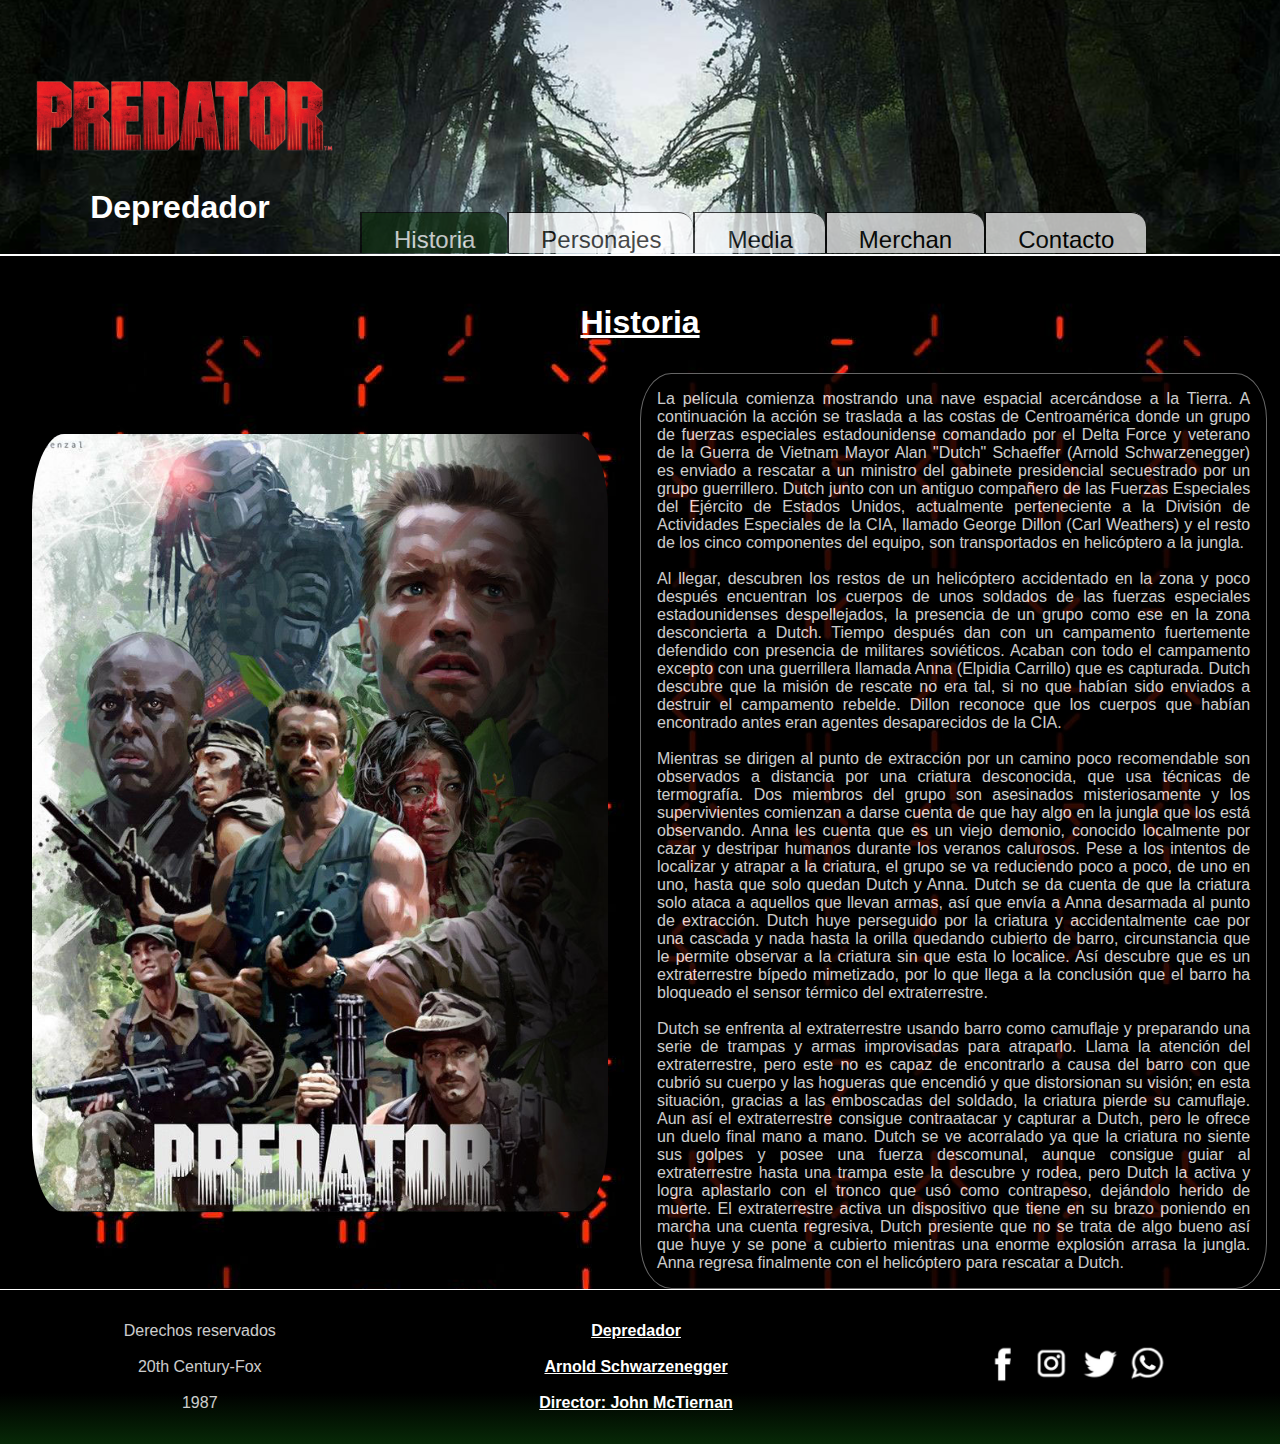
==== index.html @ c7ba1a28 "guardado inicial de proyecto" ====
<!DOCTYPE html>
<html lang="en">
<head>
    <meta charset="UTF-8">
    <meta http-equiv=”X-UA-Compatible” content=”ie=edge”>
    <meta name="viewport" content="width=device-width, initial-scale=1.0">
    <link rel="stylesheet" href="css/style.css">
    <title>Depredador</title>

</head>

  <body>

    <header>

        <div class="contenedor-img">
            <img class="titulo" src="img/Titulo.png" alt="Titulo">

            <h1 class="titulo-header">Depredador</h1>

        </div>

        <div class="div-nab-var">

            <nav class="Nab-var">
                <ol class="ol-nav">
                    <li class="li-nav">
                        <a class="a-nav active"  href="index.html">Historia</a>
                    </li>
                    <li class="li-nav">
                        <a class="a-nav" href="pages/personajes.html">Personajes</a>
                    </li>
                    <li class="li-nav">
                        <a class="a-nav" href="pages/media.html">Media</a>
                    </li>
                    <li class="li-nav">
                        <a class="a-nav" href="pages/merchan.html">Merchan</a>
                    </li>
                    <li class="li-nav">
                        <a class="a-nav" href="pages/contacto.html">Contacto</a>
                    </li>
                </ol>
    
            </nav>

        </div>


    </header>


    <main>

        <h2 class="Titulo-historia">Historia</h2>
        <div class="container-main">

            <img class="img-main" src="img/Portada.jpg" alt="Portada">

            <p class="texto-index">La película comienza mostrando una nave espacial acercándose a la Tierra. A continuación la acción se traslada a las costas de Centroamérica donde un grupo de fuerzas especiales estadounidense comandado por el Delta Force y veterano de la Guerra de Vietnam Mayor Alan "Dutch" Schaeffer (Arnold Schwarzenegger) es enviado a rescatar a un ministro del gabinete presidencial secuestrado por un grupo guerrillero. Dutch junto con un antiguo compañero de las Fuerzas Especiales del Ejército de Estados Unidos, actualmente perteneciente a la División de Actividades Especiales de la CIA, llamado George Dillon (Carl Weathers) y el resto de los cinco componentes del equipo, son transportados en helicóptero a la jungla.
            <br>
            <br>
            
            Al llegar, descubren los restos de un helicóptero accidentado en la zona y poco después encuentran los cuerpos de unos soldados de las fuerzas especiales estadounidenses despellejados, la presencia de un grupo como ese en la zona desconcierta a Dutch. Tiempo después dan con un campamento fuertemente defendido con presencia de militares soviéticos. Acaban con todo el campamento excepto con una guerrillera llamada Anna (Elpidia Carrillo) que es capturada. Dutch descubre que la misión de rescate no era tal, si no que habían sido enviados a destruir el campamento rebelde. Dillon reconoce que los cuerpos que habían encontrado antes eran agentes desaparecidos de la CIA.
            <br>
            <br>
            Mientras se dirigen al punto de extracción por un camino poco recomendable son observados a distancia por una criatura desconocida, que usa técnicas de termografía. Dos miembros del grupo son asesinados misteriosamente y los supervivientes comienzan a darse cuenta de que hay algo en la jungla que los está observando. Anna les cuenta que es un viejo demonio, conocido localmente por cazar y destripar humanos durante los veranos calurosos. Pese a los intentos de localizar y atrapar a la criatura, el grupo se va reduciendo poco a poco, de uno en uno, hasta que solo quedan Dutch y Anna. Dutch se da cuenta de que la criatura solo ataca a aquellos que llevan armas, así que envía a Anna desarmada al punto de extracción. Dutch huye perseguido por la criatura y accidentalmente cae por una cascada y nada hasta la orilla quedando cubierto de barro, circunstancia que le permite observar a la criatura sin que esta lo localice. Así descubre que es un extraterrestre bípedo mimetizado, por lo que llega a la conclusión que el barro ha bloqueado el sensor térmico del extraterrestre.
            <br>
            <br>
            Dutch se enfrenta al extraterrestre usando barro como camuflaje y preparando una serie de trampas y armas improvisadas para atraparlo. Llama la atención del extraterrestre, pero este no es capaz de encontrarlo a causa del barro con que cubrió su cuerpo y las hogueras que encendió y que distorsionan su visión; en esta situación, gracias a las emboscadas del soldado, la criatura pierde su camuflaje. Aun así el extraterrestre consigue contraatacar y capturar a Dutch, pero le ofrece un duelo final mano a mano. Dutch se ve acorralado ya que la criatura no siente sus golpes y posee una fuerza descomunal, aunque consigue guiar al extraterrestre hasta una trampa este la descubre y rodea, pero Dutch la activa y logra aplastarlo con el tronco que usó como contrapeso, dejándolo herido de muerte. El extraterrestre activa un dispositivo que tiene en su brazo poniendo en marcha una cuenta regresiva, Dutch presiente que no se trata de algo bueno así que huye y se pone a cubierto mientras una enorme explosión arrasa la jungla. Anna regresa finalmente con el helicóptero para rescatar a Dutch.
            </p>

        </div>

    </main>

    <footer>

        <p class="p-footer">
            Derechos reservados
            <br>
            <br>
            20th Century-Fox
            <br>
            <br>
            1987

        </p>

        <h2 class="titulo-footer">Depredador <br><br>Arnold Schwarzenegger <br><br>Director: John McTiernan</h2>
        
        <div class="Container-footer">

            <ol class="ol-footer">
                <li>
                    <a class="a-footer" href="http://google.com"><img class="img-social" src="img/facebook.png" alt=""></a>
                </li>
                <li>
                    <a class="a-footer" href="http://google.com"><img class="img-social" src="img/instagram.png" alt=""></a>
                </li>
                <li>
                    <a class="a-footer" href="http://google.com"><img class="img-social" src="img/twitter.png" alt=""></a>
                </li>
                <li>
                    <a class="a-footer" href="http://google.com"><img class="img-social"  src="img/whatsap.png" alt=""></a>
                </li>

            </ol>
            
        </div>


    </footer>


  </body>

</html>
---- css/style.css ----
* {
    padding: 0;
    margin: 0;
    box-sizing: border-box;
}

body {
    background-color: black;
    font-family:'Franklin Gothic Medium', 'Arial Narrow', Arial, sans-serif;
    font-size: 1rem;
}

 /* Header*/

 header {
    display: flex;
    align-items: center;
    background-image: url(../img/selva.jpg);
    background-position: center;
    height: 16rem;
    width: 100%;
    border-bottom:2px solid white;

 }

 div img {
    height: 10rem;
    width: auto;
    padding: 0%;
    margin: 0;
    flex-direction: column;
 }

 .contenedor-img {
    display: flex;
    flex-direction: column;
    align-items: center;
    height: auto;
 }

 .titulo-header {
    color: white;
 }

 .div-nab-var {
    display: flex;
    align-items: end;
    height: 100%;

 }

 /* Nav-bar*/

.ol-nav {
    display: flex;
}

.li-nav ¨{
    display: flex;
    align-items: end;
    
}


li {
    list-style-type: none;
    height:auto; 
    
}


.a-nav {
    text-decoration: none;
    border-left: 2px solid black;
    border-top: 1px solid black;
    color: black;
    font-size:x-large;
    text-align:center;
    padding-left: 2rem;
    padding-right: 2rem;
    padding-top: 0.8rem;
    background-color: white;
    opacity: 0.7;
    border-top-right-radius: 15px;
    
}

.active {
    background-color:rgb(9, 39, 9) ;
    color: white;
}


.a-nav:hover {
    background-color: rgb(9, 39, 9);
    color: white;
}

/* main-index*/

.Titulo-historia {

    color: white;
    font-size: 2rem;
    padding-top: 1rem;
    text-align: center;
    text-decoration: underline;
}
    

.container-main {
    display: flex;
    flex-wrap: wrap;
    align-items: center;
    border-bottom: 1px solid white;
}

.img-main {
    border-radius: 10%;
    height: auto;
    width: 50%;
    padding: 0rem 2rem;
    margin-bottom: 1rem;
}

p {
    padding: 1rem;  
    text-align: justify;
    color: white;
    width: 49%;
    border-left: 1px solid white;
    background-color: black;
    opacity: 0.8;
    border: 1px solid grey;
    border-radius: 5%;

}

/* main-personajes */

main {

    background-image: url(../img/fondo.jpg);
}

.titulo-personajes {
    font-size: 2rem;
}

.Container-personajes {
    display: flex;
    flex-direction: column;
    align-items: center;
    border-bottom: 1px solid white;
}

.div-personajes {
    display: flex;
    justify-content: space-around;
    margin: 2rem;
    
}

.texto-personajes {
    width:50%;
    background-color: black;
    opacity: 0.8;
    border: 1px solid grey;
    border-radius: 10%;
}

.img-personaje {
    width: 500px;
    height: 300px;
    margin-right: 2rem;
    border-radius: 15%;
    
}
.p-personajes{
    margin-top: 2rem;
    border-left: none;
    width: 100%;
    align-items: flex-start;
    text-align: justify;
    border: none;
    
}

h2 {
    color: white;
    text-align: center;
    margin: 2rem;
    text-decoration: underline;
}

h3 {
    padding: 1rem;
    color: white;
    text-align: center;
    text-decoration: underline;
}

.img-portada {

    width: 1000px;
    height: 700px;
    border-radius: 10%;

}

/* main-media*/

.body-media {
    padding: 0;
    margin: 0;
    box-sizing: border-box;
}

.div-nab-var-media {
    display: flex;
    align-items: end;
    height: 100%;
}


.main-media {
    border-bottom: 1px solid white;
}

.ol-nav-media {
    display: flex;
    padding-left: 0;
    margin-bottom: 0;
}

.li-nav-media ¨{
    display: flex;
}


li {
    list-style-type: none;

}


.a-nav-media {
    text-decoration: none;
    border-left: 2px solid black;
    border-top: 1px solid black;
    color: black;
    font-size:x-large;
    text-align:center;
    padding-left: 2rem;
    padding-right: 2rem;
    padding-top: 0.8rem;
    background-color: white;
    opacity: 0.7;
    border-top-right-radius: 15px;
    padding-bottom: 0.4rem;    
}

.active {
    background-color:rgb(9, 39, 9) ;
    color: white;
}


.a-nav-media:hover {
    background-color: rgb(9, 39, 9);
    color: white;
}

.header-media {
    display: flex;
    align-items: center;
    background-image: url(../img/selva.jpg);
    background-position: center;
    height: 16rem;
    width: 100%;
    border-bottom:2px solid white;
}

.titulo-header-media {
    color: white;
    font-size: 2rem;
}


/* main-merchan*/

.main-mercha {
    margin-right: 0;
} 


.grid-container {
    display: flex;
    display: grid;
    grid-template-rows: 1fr 1fr 1fr;
    grid-template-columns: 1fr 1fr;
    border-bottom: 1px solid white;
}

.grid-item {
    background-color: rgb(7, 41, 7) ;
    margin:2rem;
    padding:2rem;
    display: flex;
    flex-direction: column;
    align-items: center;
    border-radius: 10%;
    box-shadow: 3px 0px 5px 10px rgb(133, 26, 26);

}

.img-merchan {

    width: 300px;
    height: 400px;
    align-content: center;  
    border-radius: 10%;
}

.p-merchan {
    padding: 0;
    border: none;
    text-align: center;
    margin-top: 1rem;
}

/* Main-contacto */

.header-contacto {
    background-color: black;
    
}

.main-contacto {
    border-bottom: 1px solid white;
    background-color: black;
    margin-right: 0;
}

.h2-contacto {
    margin: 2rem 0rem;
}

.div-conyainer-contacto {
    display: flex;
    flex-direction: column;
    
}

.form-contacto {
    width: 50%;
    display: flex;
    flex-direction: column;
    align-items: start;
    padding-left: 2rem;
    
}

.p-contacto {
    border: none;
    margin-left: 1rem;
}

.input-contacto {
    margin: 0.5rem;
    align-items:start;
    flex-direction: column;
}

.area-contacto {
    margin: 0.5rem;
}

/* Footer */

footer {
    background-image: linear-gradient(black, black, black , rgb(7, 41, 7));
    height: auto;
    display: flex;
    align-items: center;
    justify-content: space-around;

}

.Container-footer {
    display: flex;
    flex-direction: row;
}

.img-social {

    width: 3rem;
    height: 3rem;   
}

.ol-footer {
    display: flex;
}

.titulo-footer {
    color: white;
    font-size: 1rem;
    text-align: center;
}

.p-footer {
    border: none;
    text-align: center;
    width: auto;
    background: none;
}


/* footer-media */

.titulo-footer-media {
    color: white;
    font-size: 1rem;
    text-align: center;
}

.p-footer-media {
    border: none;
    text-align: center;
    width: auto;
    background: none;
    padding: 0;
    margin: 0;
}
.footer-media {
    padding: 0;
    margin: 0;
    display: flex;
    align-content: center;
}

@media only screen and (max-width: 500px) 
{

    body {
        font-size: xx-small;
    }

    .div-nab-var {
        background-color: black;
        width: 100%;
    }

    .titulo-header {
        color: black;
    }

   .ol-nav {
    flex-direction: column;
    width: 100%;
    
   }

   .Nab-var {
    background-color: black;
    height: 100%;
    width: 100%;
    display: flex;
    align-items: center;

   }

   .li-nav {
    padding-top: 0.5rem;
    padding-bottom: 0.5rem;
    margin: 0;
    width: 100%;
    text-align: center;
    height: auto;
    border-top: 1px solid white;
    
    
   }
   .a-nav {

    font-size: large;
    margin: 0;
    background:none;    
    border: none;
    color:white;
    opacity: 100%;
    
   }

   footer {
    flex-direction: column;
   }

   header {
    background-color: black;
    flex-direction: row;
    border-bottom: none;
   }

   .container-main {
    display: flex;
    flex-direction: column;
   }
   .texto-index {
    width: 80%;
   }
   .img-main {
    width: 90%;
   }

   .img-portada {
    width: 90%;
    height: 90%;
   }

   .div-personajes {
    flex-direction: column;
   }

   .div-personajes {
    align-items: center;
    margin-bottom: 0;
   }

   .img-personaje {
    width: 90%;
    margin-right: 0;
    margin-bottom: 1rem;
   }
   .texto-personajes {
    width: 90%;
   }

   .p-personajes {
    margin-top: 0;
   }

   /* responsive Media */

   .div-nab-var-media {
    background-color: black;
    width: 100%;
    height: 100%;
}

.titulo-header-media {
    color: black;
}

.ol-nav-media {
flex-direction: column;
width: 100%;

}

.Nab-var-media {
background-color: black;
height: 100%;
width: 100%;
display: flex;
align-items: center;

}

.li-nav-media {
padding-top: 0.3rem;
padding-bottom: 0.3rem;
margin: 0;
width: 100%;
text-align: center;
height: auto;
border-top: 1px solid white;


}
.a-nav-media {

font-size: large;
margin: 0;
background:none;    
border: none;
color:white;
opacity: 100%;

}

.titulo-header-media {
    font-size:medium;
}

.p-footer-media {
    padding-top: 1rem;
}

.ol-footer {
    padding-left: 0;
}

}
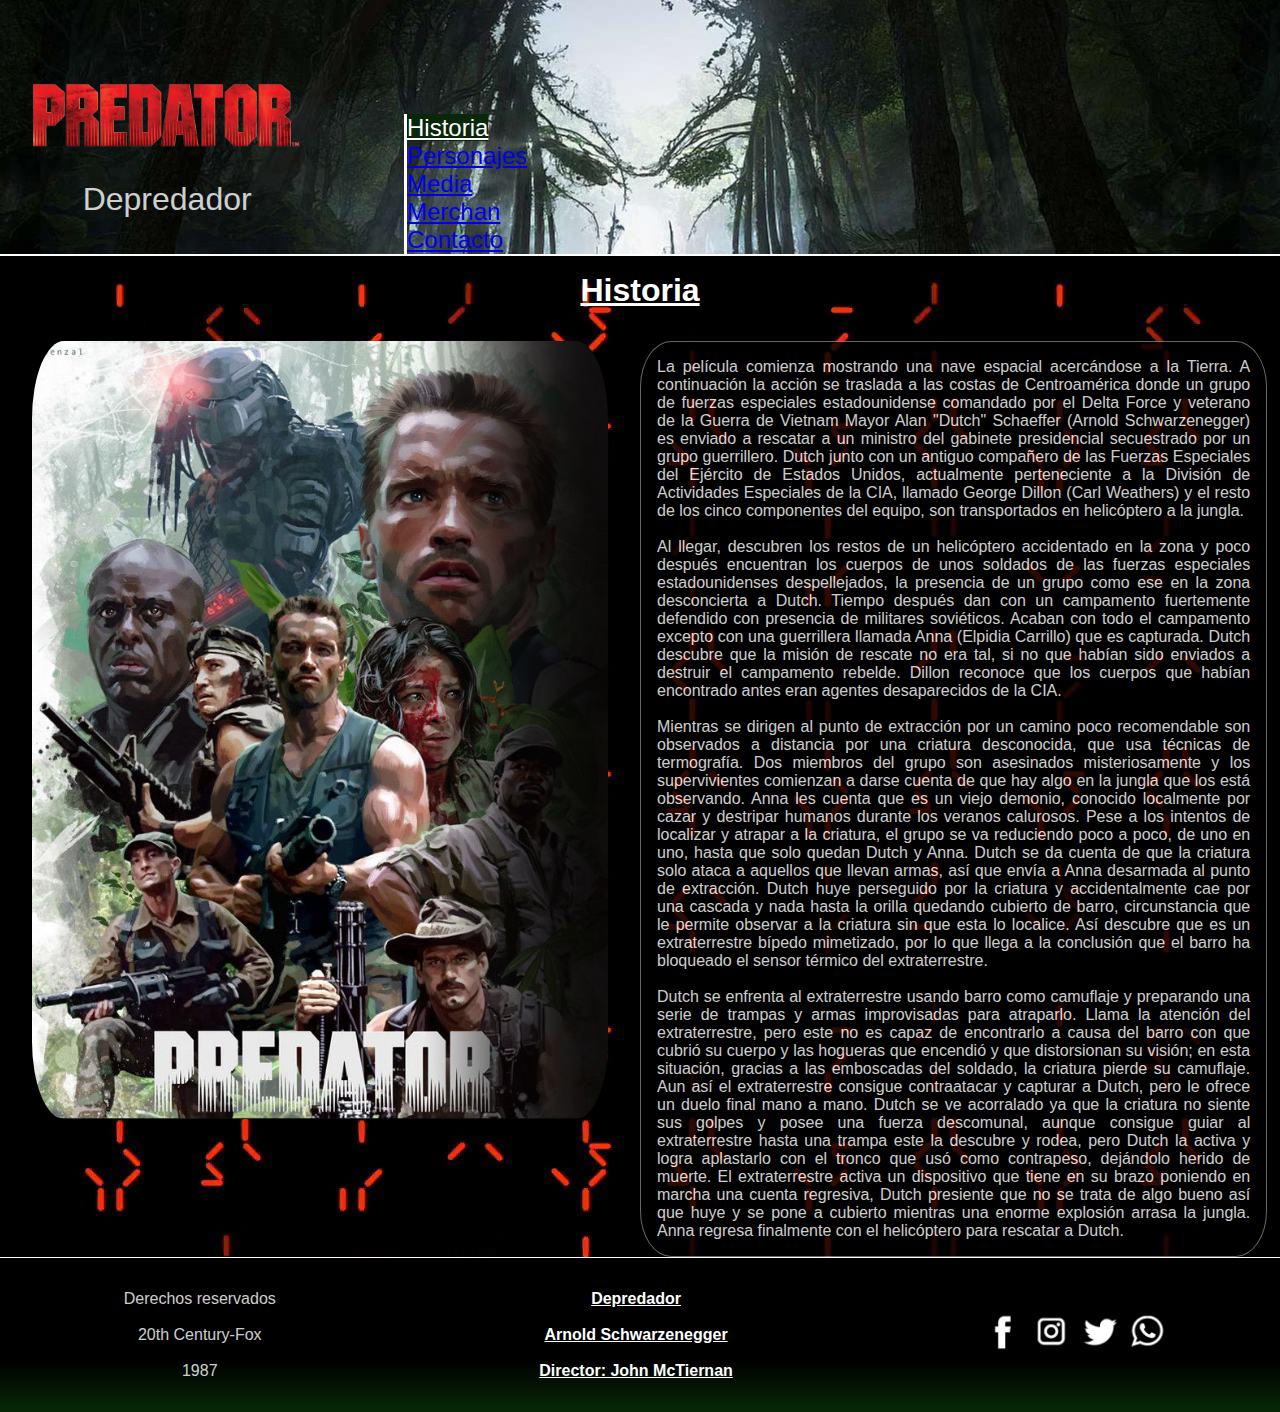
==== commit 90af9729: "correccion Navbar, arreglos foother, correcciones mediaqueri" ====
--- a/index.html
+++ b/index.html
@@ -4,6 +4,7 @@
     <meta charset="UTF-8">
     <meta http-equiv=”X-UA-Compatible” content=”ie=edge”>
     <meta name="viewport" content="width=device-width, initial-scale=1.0">
+    <link href="https://cdn.jsdelivr.net/npm/bootstrap@5.3.2/dist/css/bootstrap.min.css" rel="stylesheet" integrity="sha384-T3c6CoIi6uLrA9TneNEoa7RxnatzjcDSCmG1MXxSR1GAsXEV/Dwwykc2MPK8M2HN" crossorigin="anonymous">
     <link rel="stylesheet" href="css/style.css">
     <title>Depredador</title>
 
@@ -16,33 +17,29 @@
         <div class="contenedor-img">
             <img class="titulo" src="img/Titulo.png" alt="Titulo">
 
-            <h1 class="titulo-header">Depredador</h1>
+            <p class="titulo-header">Depredador</p>
 
         </div>
-
-        <div class="div-nab-var">
-
-            <nav class="Nab-var">
-                <ol class="ol-nav">
-                    <li class="li-nav">
-                        <a class="a-nav active"  href="index.html">Historia</a>
-                    </li>
-                    <li class="li-nav">
-                        <a class="a-nav" href="pages/personajes.html">Personajes</a>
-                    </li>
-                    <li class="li-nav">
-                        <a class="a-nav" href="pages/media.html">Media</a>
-                    </li>
-                    <li class="li-nav">
-                        <a class="a-nav" href="pages/merchan.html">Merchan</a>
-                    </li>
-                    <li class="li-nav">
-                        <a class="a-nav" href="pages/contacto.html">Contacto</a>
-                    </li>
-                </ol>
-    
-            </nav>
-
+         
+        <div class="div-nab-var-media">    
+        
+            <ul class="nav justify-content-end bg-secondary opacity-75">
+                <li class="nav-item">
+                    <a class="nav-link text-color-white active" aria-current="page" href="index.html">Historia</a>
+                </li>
+                <li class="nav-item">
+                    <a class="nav-link text-white" href="./pages/personajes.html">Personajes</a>
+                </li>
+                <li class="nav-item">
+                    <a class="nav-link text-white" href="./pages/media.html">Media</a>
+                </li>
+                <li class="nav-item">
+                    <a class="nav-link text-white" href="./pages/merchan.html">Merchan</a>
+                </li><li class="nav-item">
+                    <a class="nav-link text-white  " href="./pages/contacto.html">Contacto</a>
+                </li>
+            </ul>
+            
         </div>
 
 
@@ -51,7 +48,7 @@
 
     <main>
 
-        <h2 class="Titulo-historia">Historia</h2>
+        <h1 class="Titulo-historia1">Historia</h1>
         <div class="container-main">
 
             <img class="img-main" src="img/Portada.jpg" alt="Portada">
@@ -90,21 +87,21 @@
         
         <div class="Container-footer">
 
-            <ol class="ol-footer">
+            <ul class="ul-footer">
                 <li>
-                    <a class="a-footer" href="http://google.com"><img class="img-social" src="img/facebook.png" alt=""></a>
+                    <a class="a-footer" href="https://es-es.facebook.com/"><img class="img-social" src="img/facebook.png" alt=""></a>
                 </li>
                 <li>
-                    <a class="a-footer" href="http://google.com"><img class="img-social" src="img/instagram.png" alt=""></a>
+                    <a class="a-footer" href="https://www.instagram.com/"><img class="img-social" src="img/instagram.png" alt=""></a>
                 </li>
                 <li>
-                    <a class="a-footer" href="http://google.com"><img class="img-social" src="img/twitter.png" alt=""></a>
+                    <a class="a-footer" href="https://twitter.com/x"><img class="img-social" src="img/twitter.png" alt=""></a>
                 </li>
                 <li>
-                    <a class="a-footer" href="http://google.com"><img class="img-social"  src="img/whatsap.png" alt=""></a>
+                    <a class="a-footer" href="https://web.whatsapp.com/"><img class="img-social"  src="img/whatsap.png" alt=""></a>
                 </li>
 
-            </ol>
+            </ul>
             
         </div>
 
--- a/css/style.css
+++ b/css/style.css
@@ -20,11 +20,10 @@
     height: 16rem;
     width: 100%;
     border-bottom:2px solid white;
-
  }
 
  div img {
-    height: 10rem;
+    height: 9rem;
     width: auto;
     padding: 0%;
     margin: 0;
@@ -40,60 +39,16 @@
 
  .titulo-header {
     color: white;
+    font-size: 2rem;
+    padding: 0;
+    background:none;
+    border: none;
  }
-
- .div-nab-var {
-    display: flex;
-    align-items: end;
-    height: 100%;
-
- }
-
- /* Nav-bar*/
-
-.ol-nav {
-    display: flex;
-}
-
-.li-nav ¨{
-    display: flex;
-    align-items: end;
-    
-}
 
 
 li {
     list-style-type: none;
-    height:auto; 
-    
-}
-
-
-.a-nav {
-    text-decoration: none;
-    border-left: 2px solid black;
-    border-top: 1px solid black;
-    color: black;
-    font-size:x-large;
-    text-align:center;
-    padding-left: 2rem;
-    padding-right: 2rem;
-    padding-top: 0.8rem;
-    background-color: white;
-    opacity: 0.7;
-    border-top-right-radius: 15px;
-    
-}
-
-.active {
-    background-color:rgb(9, 39, 9) ;
-    color: white;
-}
-
-
-.a-nav:hover {
-    background-color: rgb(9, 39, 9);
-    color: white;
+    height:auto;  
 }
 
 /* main-index*/
@@ -106,12 +61,22 @@
     text-align: center;
     text-decoration: underline;
 }
+
+.Titulo-historia1 {
+    
+    color: white;
+    font-size: 2rem;
+    padding-top: 1rem;
+    text-align: center;
+    text-decoration: underline;
+    margin-bottom: 2rem;
+}
     
 
 .container-main {
     display: flex;
     flex-wrap: wrap;
-    align-items: center;
+    align-items:start;
     border-bottom: 1px solid white;
 }
 
@@ -133,7 +98,6 @@
     opacity: 0.8;
     border: 1px solid grey;
     border-radius: 5%;
-
 }
 
 /* main-personajes */
@@ -201,11 +165,9 @@
 }
 
 .img-portada {
-
     width: 1000px;
     height: 700px;
     border-radius: 10%;
-
 }
 
 /* main-media*/
@@ -218,37 +180,30 @@
 
 .div-nab-var-media {
     display: flex;
-    align-items: end;
+    align-items:end;
     height: 100%;
-}
-
+    padding: 0 5rem;
+    font-size:x-large;
+}
+
+.div-nab-var-media ul li{
+    border-left: 3px solid white;
+    border-top: 20%;
+}
 
 .main-media {
     border-bottom: 1px solid white;
 }
 
-.ol-nav-media {
-    display: flex;
-    padding-left: 0;
-    margin-bottom: 0;
-}
-
-.li-nav-media ¨{
-    display: flex;
-}
-
 
 li {
     list-style-type: none;
-
-}
-
+}
 
 .a-nav-media {
     text-decoration: none;
     border-left: 2px solid black;
     border-top: 1px solid black;
-    color: black;
     font-size:x-large;
     text-align:center;
     padding-left: 2rem;
@@ -281,18 +236,12 @@
     border-bottom:2px solid white;
 }
 
-.titulo-header-media {
-    color: white;
-    font-size: 2rem;
-}
-
 
 /* main-merchan*/
 
 .main-mercha {
     margin-right: 0;
 } 
-
 
 .grid-container {
     display: flex;
@@ -346,10 +295,9 @@
     margin: 2rem 0rem;
 }
 
-.div-conyainer-contacto {
-    display: flex;
-    flex-direction: column;
-    
+.div-container-contacto {
+    display: flex;
+    flex-direction: column;
 }
 
 .form-contacto {
@@ -358,7 +306,6 @@
     flex-direction: column;
     align-items: start;
     padding-left: 2rem;
-    
 }
 
 .p-contacto {
@@ -384,7 +331,6 @@
     display: flex;
     align-items: center;
     justify-content: space-around;
-
 }
 
 .Container-footer {
@@ -398,7 +344,7 @@
     height: 3rem;   
 }
 
-.ol-footer {
+.ul-footer {
     display: flex;
 }
 
@@ -417,6 +363,7 @@
 
 
 /* footer-media */
+
 
 .titulo-footer-media {
     color: white;
@@ -439,6 +386,7 @@
     align-content: center;
 }
 
+
 @media only screen and (max-width: 500px) 
 {
 
@@ -447,58 +395,22 @@
     }
 
     .div-nab-var {
+        display: flex;
         background-color: black;
-        width: 100%;
+        width: auto;
     }
 
     .titulo-header {
         color: black;
     }
 
-   .ol-nav {
-    flex-direction: column;
-    width: 100%;
-    
-   }
-
-   .Nab-var {
-    background-color: black;
-    height: 100%;
-    width: 100%;
-    display: flex;
-    align-items: center;
-
-   }
-
-   .li-nav {
-    padding-top: 0.5rem;
-    padding-bottom: 0.5rem;
-    margin: 0;
-    width: 100%;
-    text-align: center;
-    height: auto;
-    border-top: 1px solid white;
-    
-    
-   }
-   .a-nav {
-
-    font-size: large;
-    margin: 0;
-    background:none;    
-    border: none;
-    color:white;
-    opacity: 100%;
-    
-   }
-
    footer {
     flex-direction: column;
    }
 
    header {
     background-color: black;
-    flex-direction: row;
+    flex-direction: column;
     border-bottom: none;
    }
 
@@ -507,14 +419,14 @@
     flex-direction: column;
    }
    .texto-index {
-    width: 80%;
+    width: auto;
    }
    .img-main {
     width: 90%;
    }
 
    .img-portada {
-    width: 90%;
+    width: auto;
     height: 90%;
    }
 
@@ -542,63 +454,55 @@
 
    /* responsive Media */
 
-   .div-nab-var-media {
-    background-color: black;
-    width: 100%;
-    height: 100%;
-}
-
-.titulo-header-media {
+
+   body {
+
+    font-size: 0.9rem;
+   }
+
+    .titulo-header-media {
     color: black;
-}
-
-.ol-nav-media {
-flex-direction: column;
-width: 100%;
-
-}
-
-.Nab-var-media {
-background-color: black;
-height: 100%;
-width: 100%;
-display: flex;
-align-items: center;
-
-}
-
-.li-nav-media {
-padding-top: 0.3rem;
-padding-bottom: 0.3rem;
-margin: 0;
-width: 100%;
-text-align: center;
-height: auto;
-border-top: 1px solid white;
-
-
-}
-.a-nav-media {
-
-font-size: large;
-margin: 0;
-background:none;    
-border: none;
-color:white;
-opacity: 100%;
-
-}
-
-.titulo-header-media {
-    font-size:medium;
-}
-
-.p-footer-media {
-    padding-top: 1rem;
-}
-
-.ol-footer {
-    padding-left: 0;
-}
-
+    margin-bottom: 0;
+    font-size:x-large;
+    
+    }
+    
+    .titulo-header-media {
+        font-size:medium;
+    }
+
+    .p-footer-media {
+        padding-top: 1rem;
+    }
+
+    .ul-footer {
+        padding-left: 0;
+    }
+    .img-portada {
+        width: 90%;
+    }
+    
+    .grid-container {
+        display: flex;
+        display: grid;
+        grid-template-rows: 1fr;
+        grid-template-columns: 1fr;
+        border-bottom: 1px solid white;
+    }
+    .container-main {
+        align-items:center;
+    }
+    .div-nab-var-media {
+        
+        padding: 0 0rem;
+        font-size:15px;
+    }
+
+    .div-nab-var-media ul li{
+        border-left: none;
+        border-top: 0;
+    }
+    
+
+    
 }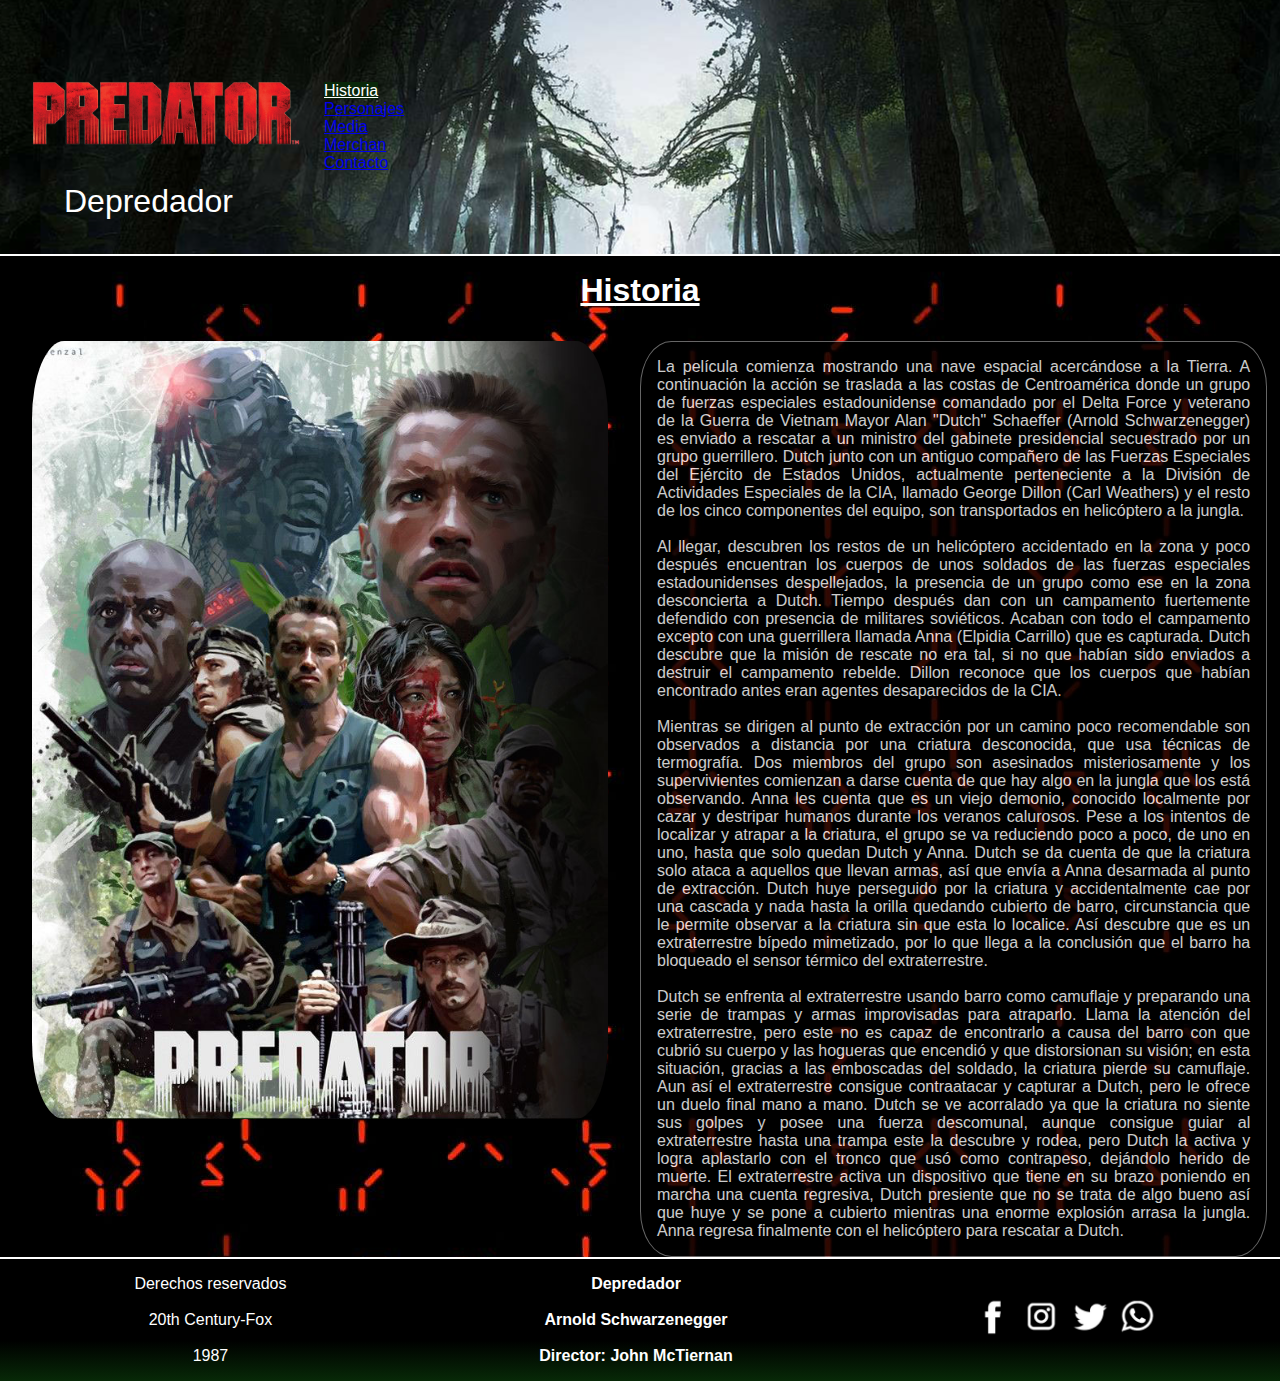
==== commit af7949da: "Correccion ruta de CSS" ====
--- a/index.html
+++ b/index.html
@@ -5,7 +5,8 @@
     <meta http-equiv=”X-UA-Compatible” content=”ie=edge”>
     <meta name="viewport" content="width=device-width, initial-scale=1.0">
     <link href="https://cdn.jsdelivr.net/npm/bootstrap@5.3.2/dist/css/bootstrap.min.css" rel="stylesheet" integrity="sha384-T3c6CoIi6uLrA9TneNEoa7RxnatzjcDSCmG1MXxSR1GAsXEV/Dwwykc2MPK8M2HN" crossorigin="anonymous">
-    <link rel="stylesheet" href="css/style.css">
+    <!--<link rel="stylesheet" href="../css/style.css">-->
+    <link rel="stylesheet" href="css/estilos.css">
     <title>Depredador</title>
 
 </head>
--- a/css/estilos.css
+++ b/css/estilos.css
@@ -0,0 +1,413 @@
+* {
+  padding: 0;
+  margin: 0;
+  box-sizing: border-box;
+}
+
+body {
+  background-color: black;
+  font-family: "Franklin Gothic Medium", "Arial Narrow", Arial, sans-serif;
+  font-size: 1rem;
+  color: #FFFFFF;
+}
+
+header {
+  display: flex;
+  align-items: center;
+  background-image: url(../img/selva.jpg);
+  background-position: center;
+  height: 16rem;
+  width: 100%;
+  border-bottom: 2px solid white;
+}
+header .div-nab-var-media ul .active {
+  background-color: rgb(9, 39, 9);
+  color: white;
+}
+header .div-nab-var-media ul .a-nav-media:hover {
+  background-color: rgb(9, 39, 9);
+  color: #FFFFFF;
+}
+header .div-nab-var-media ul li {
+  border-top: 20%;
+  list-style-type: none;
+}
+header div img {
+  height: 9rem;
+  width: auto;
+  padding: 0%;
+  margin: 0;
+  flex-direction: column;
+}
+header div .contenedor-img {
+  display: flex;
+  flex-direction: column;
+  align-items: center;
+  height: auto;
+}
+header div .titulo-header {
+  color: #FFFFFF;
+  font-size: 2rem;
+  padding-left: 4rem;
+  background: none;
+  border: none;
+}
+header .div-nab-var-media {
+  display: flex;
+  align-items: end;
+}
+header .div-nab-var-media ul li {
+  list-style-type: none;
+  height: auto;
+}
+
+main {
+  background-image: url(../img/fondo.jpg);
+  border-bottom: 1px solid #FFFFFF;
+}
+main .Titulo-historia1 {
+  color: #FFFFFF;
+  font-size: 2rem;
+  padding-top: 1rem;
+  text-align: center;
+  text-decoration: underline;
+  margin-bottom: 2rem;
+}
+main .container-main {
+  display: flex;
+  flex-wrap: wrap;
+  align-items: start;
+  border-bottom: 1px solid #FFFFFF;
+}
+main .container-main .img-main {
+  border-radius: 10%;
+  height: auto;
+  width: 50%;
+  padding: 0rem 2rem;
+  margin-bottom: 1rem;
+}
+main .container-main p {
+  padding: 1rem;
+  text-align: justify;
+  color: #FFFFFF;
+  width: 49%;
+  border-left: 1px solid #FFFFFF;
+  background-color: black;
+  opacity: 0.8;
+  border: 1px solid grey;
+  border-radius: 5%;
+}
+
+.main-personajes .Titulo-historia {
+  color: #FFFFFF;
+  font-size: 2rem;
+  padding-top: 1rem;
+  text-align: center;
+  text-decoration: underline;
+}
+.main-personajes .titulo-personajes {
+  font-size: 2rem;
+}
+.main-personajes .Container-personajes {
+  display: flex;
+  flex-direction: column;
+  align-items: center;
+  border-bottom: 1px solid #FFFFFF;
+}
+.main-personajes .Container-personajes h2 {
+  color: #FFFFFF;
+  text-align: center;
+  margin: 2rem;
+  text-decoration: underline;
+}
+.main-personajes .Container-personajes .div-personajes {
+  display: flex;
+  justify-content: space-around;
+  margin: 2rem;
+}
+.main-personajes .Container-personajes .div-personajes .img-portada {
+  height: 700px;
+  border-radius: 10%;
+}
+.main-personajes .Container-personajes .div-personajes .texto-personajes {
+  width: 50%;
+  background-color: black;
+  opacity: 0.8;
+  border: 1px solid grey;
+  border-radius: 10%;
+}
+.main-personajes .Container-personajes .div-personajes .texto-personajes h3 {
+  padding: 1rem;
+  color: #FFFFFF;
+  text-align: center;
+  text-decoration: underline;
+}
+.main-personajes .Container-personajes .div-personajes .texto-personajes .p-personajes {
+  margin-top: 2rem;
+  border-left: none;
+  width: 100%;
+  align-items: flex-start;
+  text-align: justify;
+  border: none;
+}
+.main-personajes .Container-personajes .div-personajes .texto-personajes p {
+  padding: 1rem;
+  text-align: justify;
+  color: #FFFFFF;
+  width: 49%;
+  border-left: 1px solid #FFFFFF;
+  background-color: black;
+  border: 1px solid grey;
+  border-radius: 5%;
+}
+.main-personajes .Container-personajes .div-personajes .img-personaje {
+  width: 500px;
+  height: 300px;
+  margin: 1rem 1rem;
+  border-radius: 15%;
+}
+
+.body-media header {
+  display: flex;
+  align-items: center;
+  background-image: url(../img/selva.jpg);
+  background-position: center;
+  height: 16rem;
+  width: 100%;
+  border-bottom: 2px solid #FFFFFF;
+}
+.body-media header .div-nab-var-media {
+  display: flex;
+  align-items: end;
+}
+.body-media header .div-nab-var-media ul .active {
+  background-color: rgb(9, 39, 9);
+  color: #FFFFFF;
+}
+.body-media header .div-nab-var-media ul .a-nav-media:hover {
+  background-color: rgb(9, 39, 9);
+  color: #FFFFFF;
+}
+.body-media header .div-nab-var-media ul li .a-nav-media:hover {
+  text-decoration: none;
+  border-left: 2px solid black;
+  border-top: 1px solid black;
+  font-size: x-large;
+  text-align: center;
+  padding-left: 2rem;
+  padding-right: 2rem;
+  padding-top: 0.8rem;
+  background-color: #FFFFFF;
+  opacity: 0.7;
+  border-top-right-radius: 15px;
+  padding-bottom: 0.4rem;
+}
+.body-media .main-media {
+  border-bottom: 1px solid #FFFFFF;
+}
+.body-media .main-media .Titulo-historia {
+  color: #FFFFFF;
+  font-size: 2rem;
+  padding-top: 1rem;
+  text-align: center;
+  text-decoration: underline;
+}
+
+.main-mercha {
+  margin-right: 0;
+}
+.main-mercha .Titulo-historia {
+  color: #FFFFFF;
+  font-size: 2rem;
+  padding-top: 1rem;
+  text-align: center;
+  text-decoration: underline;
+}
+.main-mercha .grid-container {
+  display: flex;
+  display: grid;
+  grid-template-rows: 1fr 1fr 1fr;
+  grid-template-columns: 1fr 1fr;
+  border-bottom: 1px solid #FFFFFF;
+}
+.main-mercha .grid-container .grid-item {
+  background-color: rgb(7, 41, 7);
+  margin: 2rem;
+  padding: 2rem;
+  display: flex;
+  flex-direction: column;
+  align-items: center;
+  border-radius: 10%;
+  box-shadow: 3px 0px 5px 10px rgb(133, 26, 26);
+}
+.main-mercha .grid-container .grid-item .img-merchan {
+  width: 300px;
+  height: 400px;
+  align-content: center;
+  border-radius: 10%;
+}
+.main-mercha .grid-container .grid-item .p-merchan {
+  padding: 0;
+  border: none;
+  text-align: center;
+  margin-top: 1rem;
+}
+
+.header-contacto {
+  background-color: black;
+}
+
+.main-contacto {
+  border-bottom: 1px solid #FFFFFF;
+  background-color: black;
+  margin-right: 0;
+}
+.main-contacto .Titulo-historia {
+  color: #FFFFFF;
+  font-size: 2rem;
+  padding-top: 1rem;
+  text-align: center;
+  text-decoration: underline;
+}
+.main-contacto .div-container-contacto {
+  display: flex;
+  flex-direction: column;
+}
+.main-contacto .div-container-contacto .form-contacto {
+  width: 50%;
+  display: flex;
+  flex-direction: column;
+  align-items: start;
+  padding-left: 2rem;
+}
+.main-contacto .div-container-contacto .form-contacto .input-contacto {
+  margin: 0.5rem;
+  align-items: start;
+  flex-direction: column;
+}
+.main-contacto .div-container-contacto .form-contacto .area-contacto {
+  margin: 0.5rem;
+}
+.main-contacto .div-container-contacto .p-contacto {
+  border: none;
+  margin-left: 1rem;
+}
+.main-contacto .div-container-contacto p {
+  padding: 1rem;
+  text-align: justify;
+  color: #FFFFFF;
+  width: 49%;
+  border-left: 1px solid #FFFFFF;
+  background-color: black;
+  border: 1px solid grey;
+  border-radius: 5%;
+}
+
+footer {
+  background-image: linear-gradient(black, black, black, rgb(7, 41, 7));
+  height: auto;
+  display: flex;
+  align-items: center;
+  justify-content: space-around;
+}
+footer .titulo-footer {
+  color: #FFFFFF;
+  font-size: 1rem;
+  text-align: center;
+}
+footer .p-footer {
+  border: none;
+  text-align: center;
+  width: auto;
+  background: none;
+}
+footer p {
+  padding: 1rem;
+  text-align: justify;
+  color: #FFFFFF;
+  width: 49%;
+  border-left: 1px solid #FFFFFF;
+  background-color: black;
+  border: 1px solid grey;
+  border-radius: 5%;
+}
+footer .Container-footer {
+  display: flex;
+  flex-direction: row;
+}
+footer .Container-footer .ul-footer {
+  display: flex;
+  padding: 0;
+}
+footer .Container-footer ul li {
+  list-style-type: none;
+}
+footer .Container-footer ul li .img-social {
+  width: 3rem;
+  height: 3rem;
+}
+
+@media only screen and (max-width: 500px) {
+  body {
+    font-size: xx-small;
+    font-size: 0.9rem;
+  }
+  body header {
+    background-color: black;
+    flex-direction: column;
+    border-bottom: none;
+  }
+  body header .div-nab-var-media {
+    padding: 0 0rem;
+    font-size: 15px;
+  }
+  body header .div-nab-var-media ul li {
+    border-left: none;
+    border-top: 0;
+    list-style-type: none;
+  }
+  body header .titulo-header {
+    color: black;
+  }
+  body main .container-main {
+    display: flex;
+    flex-direction: column;
+    align-items: center;
+  }
+  body main .container-main .texto-index {
+    width: auto;
+  }
+  body main .container-main .img-main {
+    width: 90%;
+  }
+  .main-personajes .div-personajes .img-portada {
+    width: 90%;
+  }
+  .main-personajes .Container-personajes .div-personajes {
+    flex-direction: column;
+    align-items: center;
+    margin-bottom: 0;
+  }
+  .main-personajes .Container-personajes .div-personajes .texto-personajes {
+    width: 90%;
+  }
+  .main-personajes .Container-personajes .div-personajes .texto-personajes .p-personajes {
+    margin-top: 0;
+  }
+  .main-personajes .Container-personajes .img-personaje {
+    width: 90%;
+    margin-right: 1rem;
+    margin-left: 1rem;
+    margin-bottom: 1rem;
+  }
+  .main-mercha .grid-container {
+    display: flex;
+    display: grid;
+    grid-template-rows: 1fr;
+    grid-template-columns: 1fr;
+    border-bottom: 1px solid #FFFFFF;
+  }
+  footer {
+    flex-direction: column;
+  }
+}/*# sourceMappingURL=estilos.css.map */